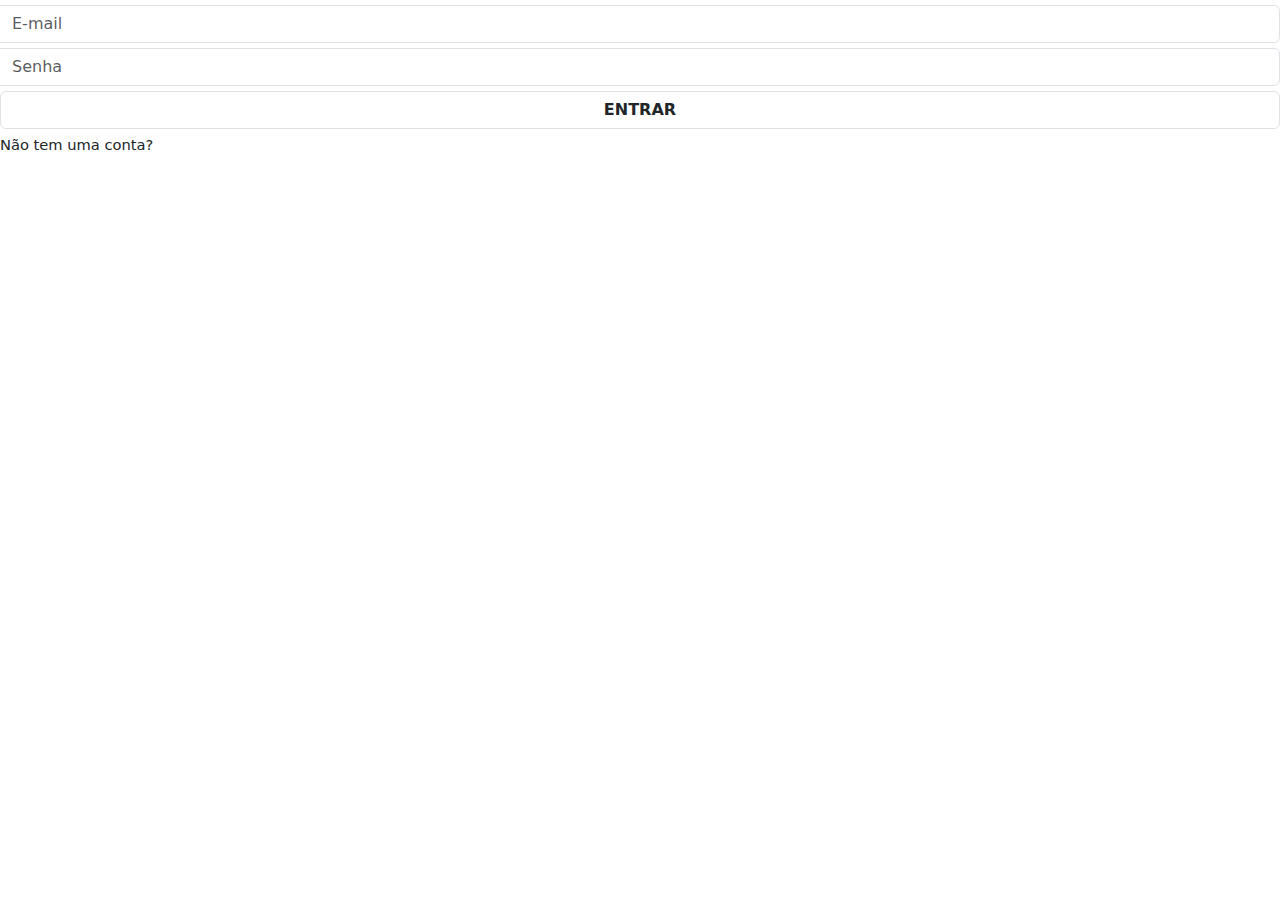
==== login/index.html @ d4c16115 "modified:   login/index.html" ====
<!DOCTYPE html>
<html lang="pt-br">
    <head>
        <title>Clinfomed - Login</title>
        <meta charset="utf-8">
        <link rel="shortcut icon" href="/src/logo.jpg">
        <meta name="viewport" content="width=device-width, initial-scale=1">
        <link href="https://cdn.jsdelivr.net/npm/bootstrap@5.3.0/dist/css/bootstrap.min.css" rel="stylesheet">                
    <body>
        <header></header>
        <section>                          
                     
                    <form method="POST">
                      <div class="input-group" style="
                                                      margin-block: 5px;
                                                      ">
                        <span class="input-group-addon"><i class="glyphicon glyphicon-user"></i></span>
                        <input id="email" type="text" class="form-control" name="email" placeholder="E-mail">
                      </div>
                      <div class="input-group" style="
                                                      margin-block: 5px;
                                                      ">
                        <span class="input-group-addon"><i class="glyphicon glyphicon-lock"></i></span>
                        <input id="password" type="password" class="form-control" name="password" placeholder="Senha">
                      </div>
                      <div class=" input-group-btn">                  
                        <input id="button" type="submit" class="form-control" style="font-weight: bold; margin-block-end: 5px;" name="button" value="ENTRAR">
                      </div><p style="
                        font-size: 11pt;
                        ">Não tem uma conta? <a href="/singup/" style="color: white"><b>Cadastre-se agora!</b></a></p>
                    </form>
         
        </section>
        <footer></footer>
    </body>
</html>
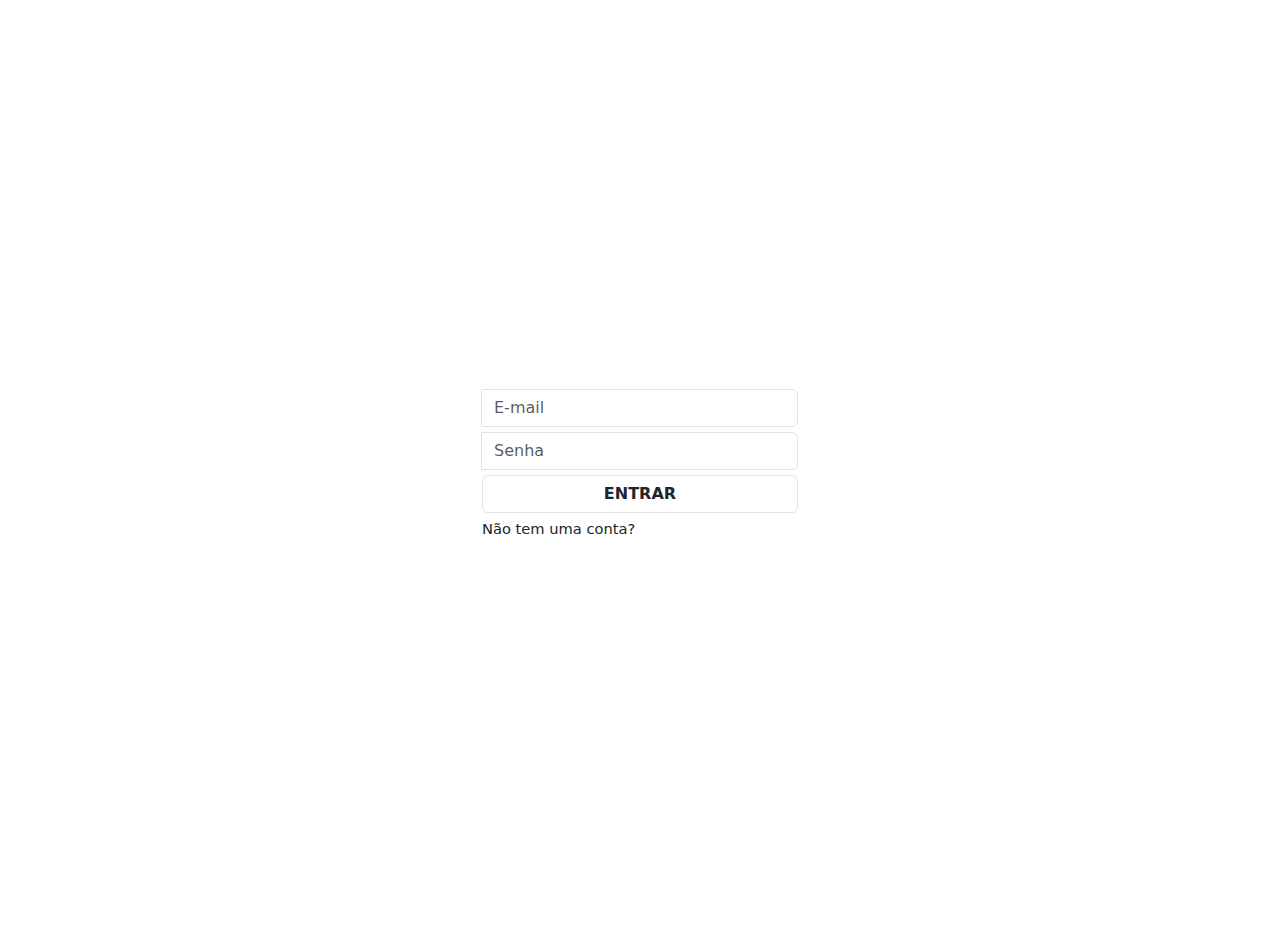
==== commit 8e93b755: "new file:   css/style.css 	modified:   login/index.html" ====
--- a/login/index.html
+++ b/login/index.html
@@ -1,36 +1,45 @@
 <!DOCTYPE html>
-<html lang="pt-br">
-    <head>
-        <title>Clinfomed - Login</title>
-        <meta charset="utf-8">
-        <link rel="shortcut icon" href="/src/logo.jpg">
-        <meta name="viewport" content="width=device-width, initial-scale=1">
-        <link href="https://cdn.jsdelivr.net/npm/bootstrap@5.3.0/dist/css/bootstrap.min.css" rel="stylesheet">                
-    <body>
-        <header></header>
-        <section>                          
-                     
-                    <form method="POST">
-                      <div class="input-group" style="
-                                                      margin-block: 5px;
-                                                      ">
-                        <span class="input-group-addon"><i class="glyphicon glyphicon-user"></i></span>
-                        <input id="email" type="text" class="form-control" name="email" placeholder="E-mail">
-                      </div>
-                      <div class="input-group" style="
-                                                      margin-block: 5px;
-                                                      ">
-                        <span class="input-group-addon"><i class="glyphicon glyphicon-lock"></i></span>
-                        <input id="password" type="password" class="form-control" name="password" placeholder="Senha">
-                      </div>
-                      <div class=" input-group-btn">                  
-                        <input id="button" type="submit" class="form-control" style="font-weight: bold; margin-block-end: 5px;" name="button" value="ENTRAR">
-                      </div><p style="
-                        font-size: 11pt;
-                        ">Não tem uma conta? <a href="/singup/" style="color: white"><b>Cadastre-se agora!</b></a></p>
-                    </form>
-         
-        </section>
-        <footer></footer>
-    </body>
-</html>+<html lang="pt-br"><head>
+  <title>Clinfomed - Login</title>
+  <meta charset="utf-8">
+  
+  <meta name="viewport" content="width=device-width, initial-scale=1">
+                  
+<link rel="shortcut icon" href="/src/logo.jpg"><link href="https://cdn.jsdelivr.net/npm/bootstrap@5.3.0/dist/css/bootstrap.min.css?_cacheOverride=1691177712738" rel="stylesheet"></head><body style="
+display: flex;
+flex-wrap: wrap;
+flex-direction: column;
+align-content: center;
+justify-content: space-evenly;
+align-items: center;
+">
+  <header></header>
+  <section style="
+padding-block: 30%;
+">                          
+               
+              <form method="POST">
+                <div class="input-group" style="
+                                                margin-block: 5px;
+                                                ">
+                  <span class="input-group-addon"><i class="glyphicon glyphicon-user"></i></span>
+                  <input id="email" type="text" class="form-control" name="email" placeholder="E-mail">
+                </div>
+                <div class="input-group" style="
+                                                margin-block: 5px;
+                                                ">
+                  <span class="input-group-addon"><i class="glyphicon glyphicon-lock"></i></span>
+                  <input id="password" type="password" class="form-control" name="password" placeholder="Senha">
+                </div>
+                <div class=" input-group-btn">                  
+                  <input id="button" type="submit" class="form-control" style="font-weight: bold; margin-block-end: 5px;" name="button" value="ENTRAR">
+                </div><p style="
+                  font-size: 11pt;
+                  ">Não tem uma conta? <a href="/singup/" style="color: white"><b>Cadastre-se agora!</b></a></p>
+              </form>
+   
+  </section>
+  <footer></footer>
+
+
+</body></html>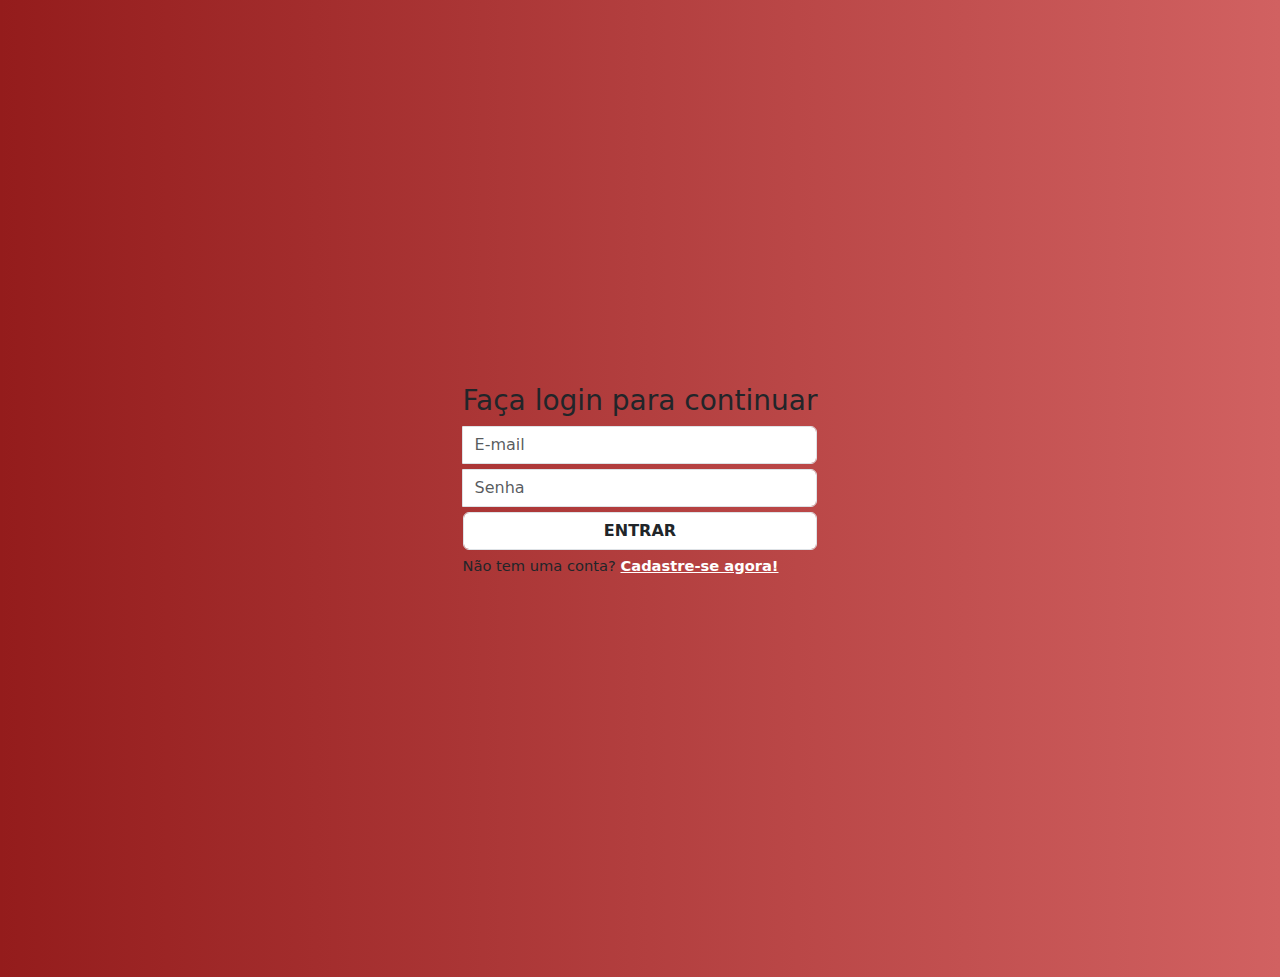
==== commit e4d48740: "modified:   login/index.html" ====
--- a/login/index.html
+++ b/login/index.html
@@ -5,7 +5,10 @@
   
   <meta name="viewport" content="width=device-width, initial-scale=1">
                   
-<link rel="shortcut icon" href="/src/logo.jpg"><link href="https://cdn.jsdelivr.net/npm/bootstrap@5.3.0/dist/css/bootstrap.min.css?_cacheOverride=1691177712738" rel="stylesheet"></head><body style="
+<link rel="shortcut icon" href="/src/logo.jpg"><link href="https://cdn.jsdelivr.net/npm/bootstrap@5.3.0/dist/css/bootstrap.min.css?_cacheOverride=1691177712738" rel="stylesheet">
+</head>
+<body style="
+background-image: linear-gradient(90deg, rgb(148, 28, 28), rgb(209, 97, 97));
 display: flex;
 flex-wrap: wrap;
 flex-direction: column;
@@ -17,7 +20,7 @@
   <section style="
 padding-block: 30%;
 ">                          
-               
+               <h3>Faça login para continuar</h3>
               <form method="POST">
                 <div class="input-group" style="
                                                 margin-block: 5px;
@@ -40,6 +43,4 @@
    
   </section>
   <footer></footer>
-
-
 </body></html>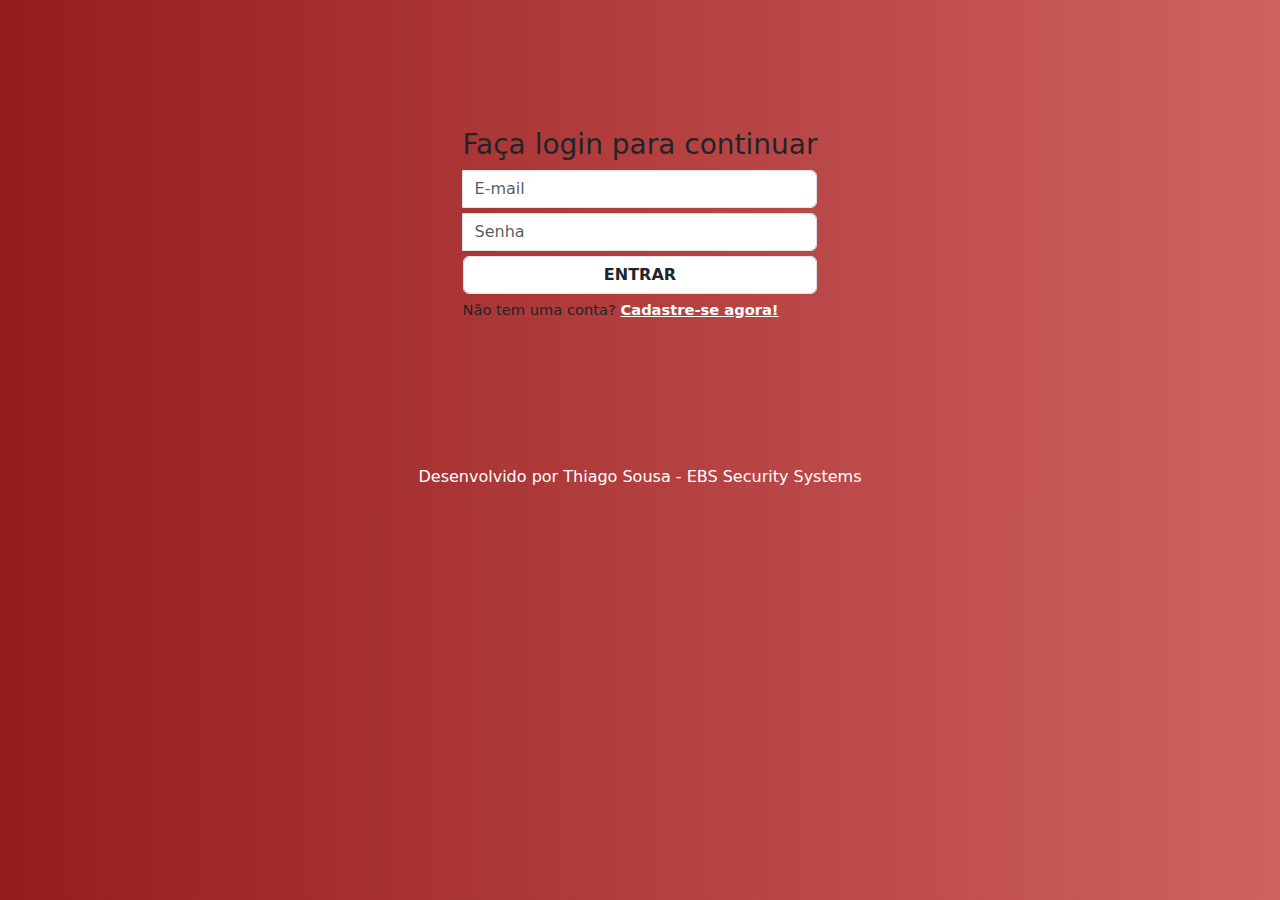
==== commit d3117b3b: "modified:   css/style.css 	modified:   login/index.html" ====
--- a/login/index.html
+++ b/login/index.html
@@ -6,6 +6,7 @@
   <meta name="viewport" content="width=device-width, initial-scale=1">
                   
 <link rel="shortcut icon" href="/src/logo.jpg"><link href="https://cdn.jsdelivr.net/npm/bootstrap@5.3.0/dist/css/bootstrap.min.css?_cacheOverride=1691177712738" rel="stylesheet">
+<link rel="stylesheet" href="/css/style.css">
 </head>
 <body style="
 background-image: linear-gradient(90deg, rgb(148, 28, 28), rgb(209, 97, 97));
@@ -18,7 +19,7 @@
 ">
   <header></header>
   <section style="
-padding-block: 30%;
+padding-block: 10%;
 ">                          
                <h3>Faça login para continuar</h3>
               <form method="POST">
@@ -42,5 +43,7 @@
               </form>
    
   </section>
-  <footer></footer>
+  <footer class="rodape">
+    <p>Desenvolvido por <a href="http://thiagosousa81.wordpress.com">Thiago Sousa</a> - <a href="http://ebs-systems.epizy.com/">EBS Security Systems</a></p>
+  </footer>
 </body></html>--- a/css/style.css
+++ b/css/style.css
@@ -0,0 +1,9 @@
+.rodape p{
+    color: white;
+}
+
+.rodape a{
+    color: white;
+    text-decoration: none;
+
+}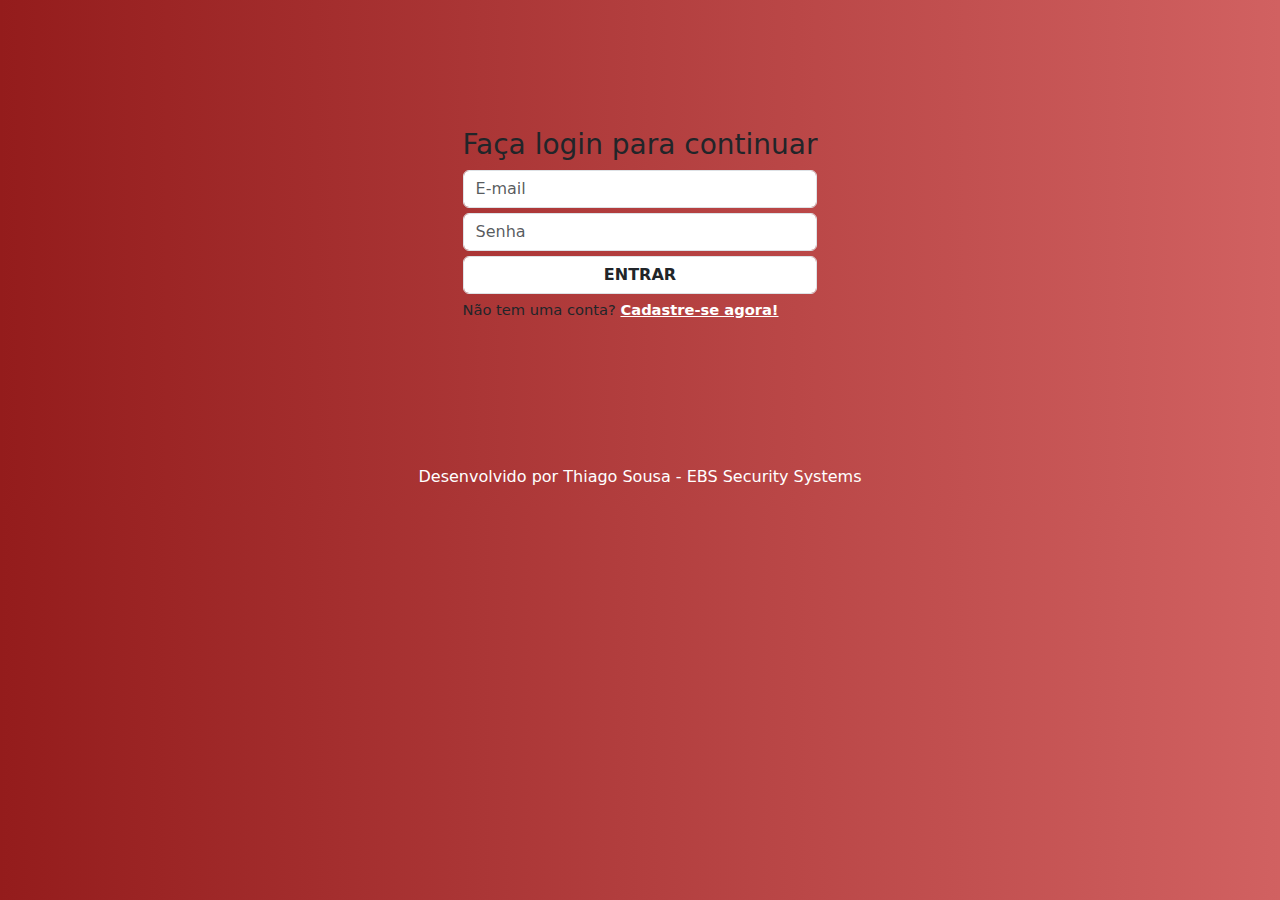
==== commit c2724213: "modified:   login/index.html" ====
--- a/login/index.html
+++ b/login/index.html
@@ -26,13 +26,13 @@
                 <div class="input-group" style="
                                                 margin-block: 5px;
                                                 ">
-                  <span class="input-group-addon"><i class="glyphicon glyphicon-user"></i></span>
+                  
                   <input id="email" type="text" class="form-control" name="email" placeholder="E-mail">
                 </div>
                 <div class="input-group" style="
                                                 margin-block: 5px;
                                                 ">
-                  <span class="input-group-addon"><i class="glyphicon glyphicon-lock"></i></span>
+                  
                   <input id="password" type="password" class="form-control" name="password" placeholder="Senha">
                 </div>
                 <div class=" input-group-btn">                  
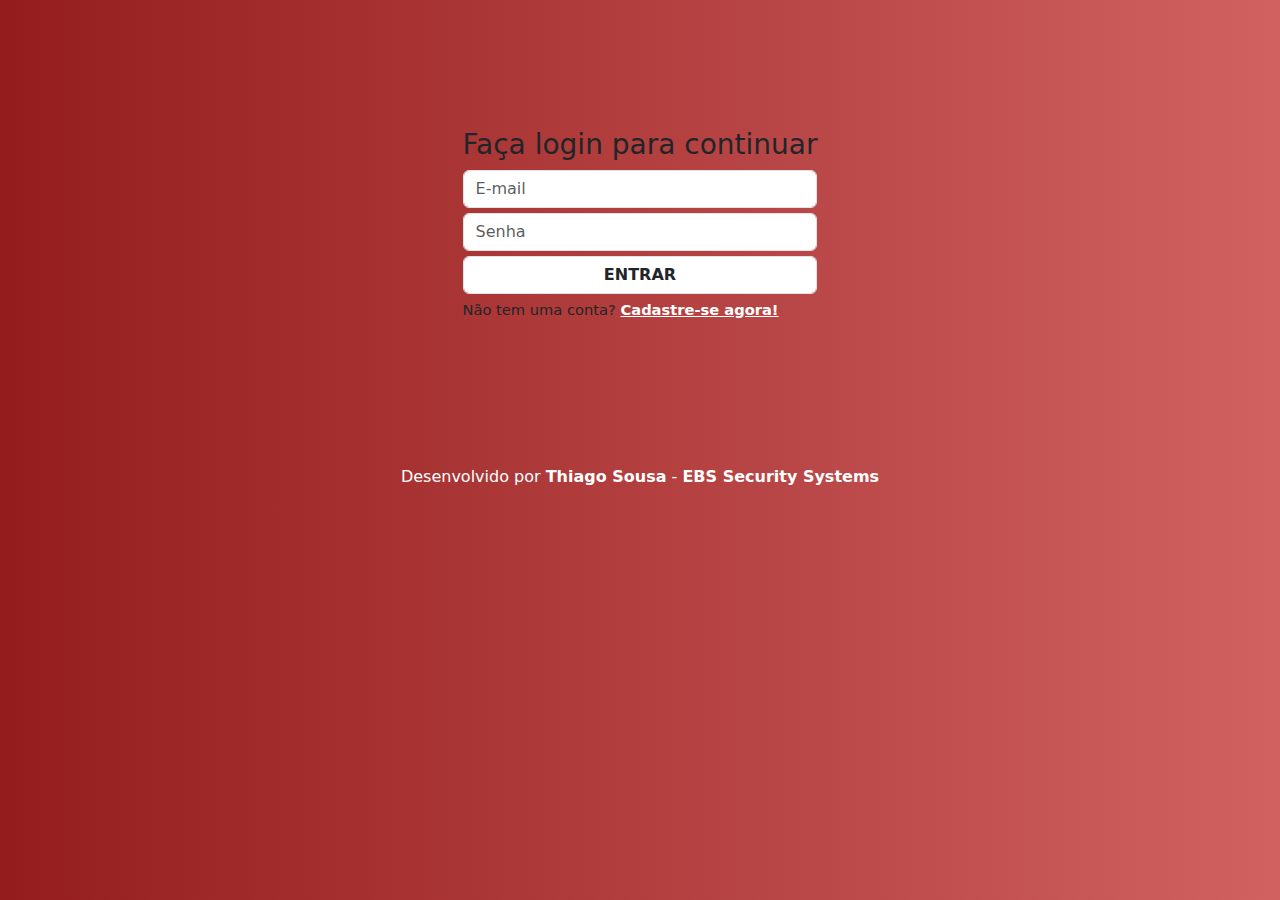
==== commit e66c5e81: "modified:   login/index.html" ====
--- a/login/index.html
+++ b/login/index.html
@@ -44,6 +44,6 @@
    
   </section>
   <footer class="rodape">
-    <p>Desenvolvido por <a href="http://thiagosousa81.wordpress.com">Thiago Sousa</a> - <a href="http://ebs-systems.epizy.com/">EBS Security Systems</a></p>
+    <p>Desenvolvido por <a href="http://thiagosousa81.wordpress.com"><b>Thiago Sousa</b></a> - <a href="http://ebs-systems.epizy.com/"><b>EBS Security Systems</b></a></p>
   </footer>
 </body></html>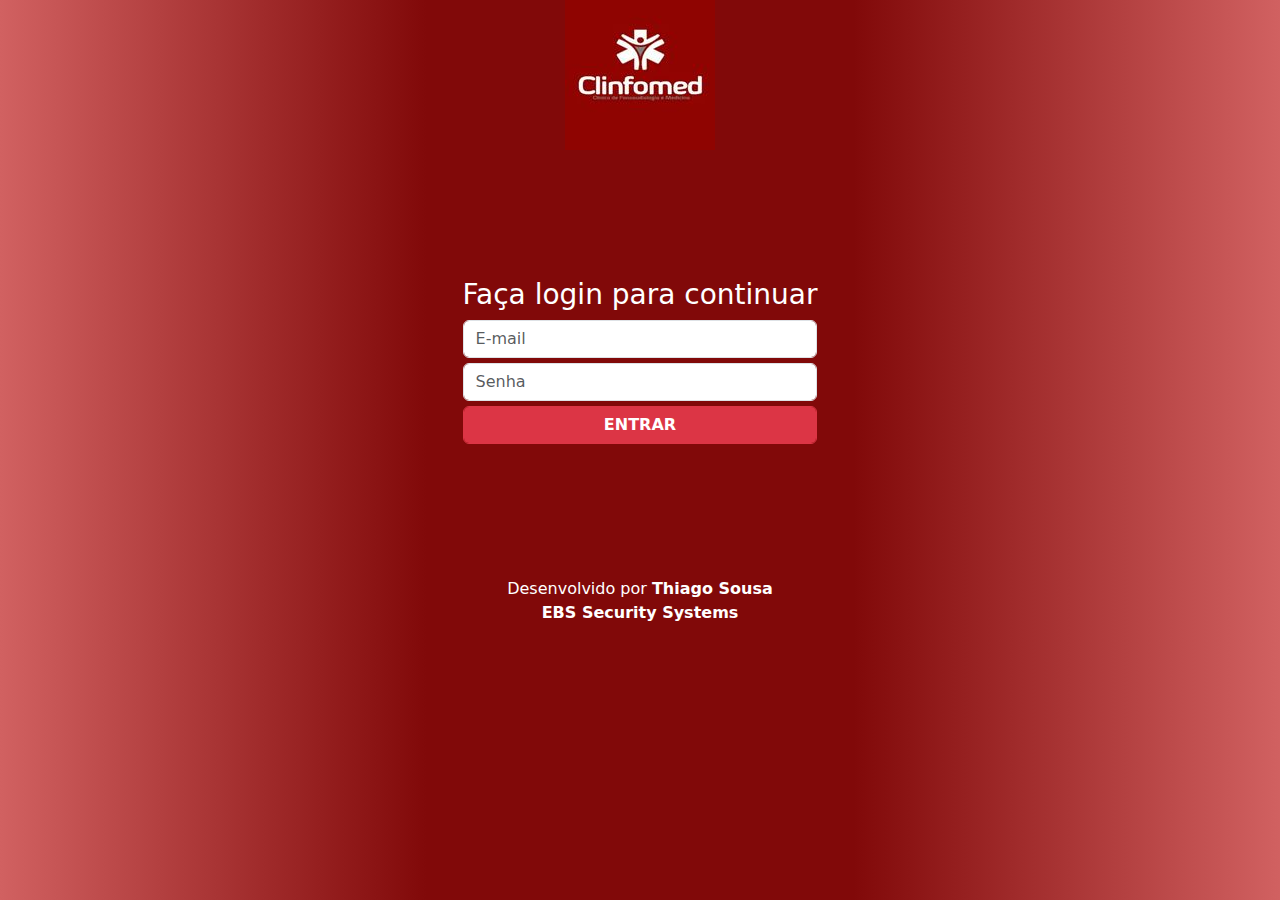
==== commit 02e1c5d5: "modified:   css/style.css 	modified:   login/index.html" ====
--- a/login/index.html
+++ b/login/index.html
@@ -8,19 +8,11 @@
 <link rel="shortcut icon" href="/src/logo.jpg"><link href="https://cdn.jsdelivr.net/npm/bootstrap@5.3.0/dist/css/bootstrap.min.css?_cacheOverride=1691177712738" rel="stylesheet">
 <link rel="stylesheet" href="/css/style.css">
 </head>
-<body style="
-background-image: linear-gradient(90deg, rgb(148, 28, 28), rgb(209, 97, 97));
-display: flex;
-flex-wrap: wrap;
-flex-direction: column;
-align-content: center;
-justify-content: space-evenly;
-align-items: center;
-">
-  <header></header>
-  <section style="
-padding-block: 10%;
-">                          
+<body>
+  <header>
+    <img src="/src/logo.jpg" alt="Logo">
+  </header>
+  <section class="s1">                          
                <h3>Faça login para continuar</h3>
               <form method="POST">
                 <div class="input-group" style="
@@ -36,14 +28,15 @@
                   <input id="password" type="password" class="form-control" name="password" placeholder="Senha">
                 </div>
                 <div class=" input-group-btn">                  
-                  <input id="button" type="submit" class="form-control" style="font-weight: bold; margin-block-end: 5px;" name="button" value="ENTRAR">
-                </div><p style="
+                  <input id="button" type="submit" class="form-control btn btn-danger" style="font-weight: bold; margin-block-end: 5px;" name="button" value="ENTRAR">
+                </div>
+                <!--<p style="
                   font-size: 11pt;
-                  ">Não tem uma conta? <a href="/singup/" style="color: white"><b>Cadastre-se agora!</b></a></p>
+                  ">Não tem uma conta? <a href="/singup/" style="color: white"><b>Cadastre-se agora!</b></a></p>-->
               </form>
    
   </section>
   <footer class="rodape">
-    <p>Desenvolvido por <a href="http://thiagosousa81.wordpress.com"><b>Thiago Sousa</b></a> - <a href="http://ebs-systems.epizy.com/"><b>EBS Security Systems</b></a></p>
+    <p class="text-center">Desenvolvido por <a href="http://thiagosousa81.wordpress.com"><b>Thiago Sousa</b></a> <br> <a href="http://ebs-systems.epizy.com/"><b>EBS Security Systems</b></a></p>
   </footer>
 </body></html>--- a/css/style.css
+++ b/css/style.css
@@ -1,3 +1,9 @@
+.s1{
+    padding-block: 10%;
+}
+.s1 h3{
+    color: white;
+}
 .rodape p{
     color: white;
 }
@@ -6,4 +12,21 @@
     color: white;
     text-decoration: none;
 
+}
+
+@media (max-width: 1120px) {  
+
+    .s1{
+        padding-block: 45%;
+    }
+}
+
+body {
+    background-image: linear-gradient(90deg, rgb(209, 97, 97), rgb(129, 9, 9), rgb(129, 9, 9), rgb(209, 97, 97));
+    display: flex;
+    flex-wrap: wrap;
+    flex-direction: column;
+    align-content: center;
+    justify-content: space-evenly;
+    align-items: center;
 }